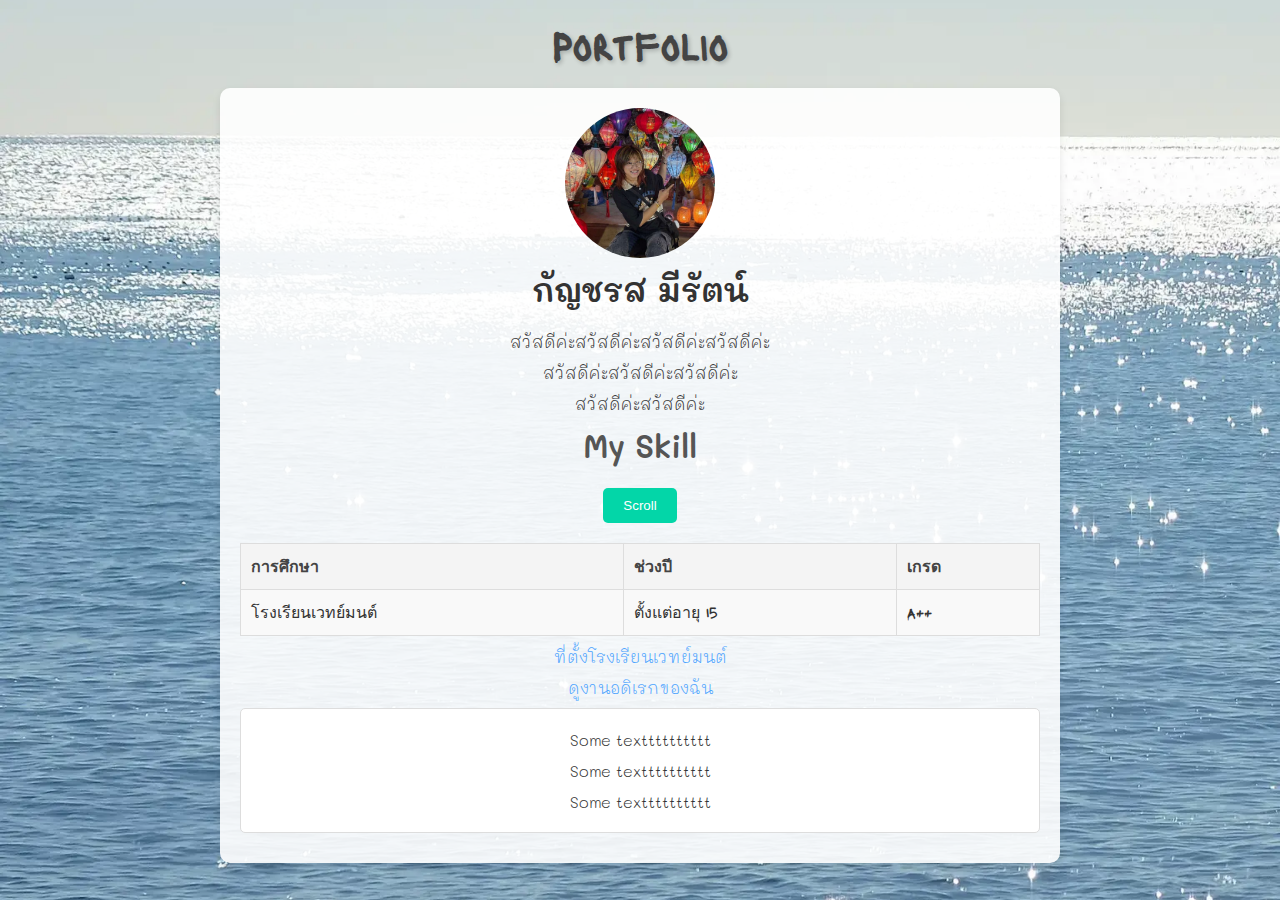
==== index.html @ 11341e06 "1" ====
<!DOCTYPE html>
<html>
    <head>
        <title>Noeynoey</title>
        <!-- front อิ้ง -->
        <link type="text/css" rel="stylesheet" href="style.css">
        <link rel="preconnect" href="https://fonts.googleapis.com">
        <link rel="preconnect" href="https://fonts.gstatic.com" crossorigin>
        <link href="https://fonts.googleapis.com/css2?family=Lacquer&family=Playwrite+HR+Lijeva:wght@100..400&display=swap" rel="stylesheet">
        <!-- front ไทย -->
        <link rel="preconnect" href="https://fonts.googleapis.com">
        <link rel="preconnect" href="https://fonts.gstatic.com" crossorigin>
        <link href="https://fonts.googleapis.com/css2?family=Itim&family=Lacquer&family=Mali:ital,wght@0,200;0,300;0,400;0,500;0,600;0,700;1,200;1,300;1,400;1,500;1,600;1,700&family=Playwrite+HR+Lijeva:wght@100..400&display=swap" rel="stylesheet">
    </head>
<body>

    <!-- <p style="background-image: url('/images/พื้นหลังทะเล.png');"></p> -->

    <div class="headd">
        <h1>Portfolio</h1>
    </div>
    
    <div class="main-content">
        <img src="images/ดิฉัน.png" alt="Italian Trulli">
        <!-- <div class="record"> -->
            <h1>กัญชรส มีรัตน์</h1>
            <p>สวัสดีค่ะสวัสดีค่ะสวัสดีค่ะสวัสดีค่ะ</p>
            <p>สวัสดีค่ะสวัสดีค่ะสวัสดีค่ะ</p>
            <p>สวัสดีค่ะสวัสดีค่ะ</p> 
        <!-- </div> -->

        <div class="my-skill">
            <h1>My Skill</h1>

            <button onclick="myFunction()">Scroll</button>

        </div>

        <table>
            <tr>
                <th>การศึกษา</th>
                <th>ช่วงปี</th>
                <th>เกรด</th>
            </tr>
            <tr>
                <td>โรงเรียนเวทย์มนต์</td>
                <td>ตั้งแต่อายุ 15</td>
                <td>A++</td>
            </tr>
        </table>

        <!-- Absolute URLs เปิด tab ใหม่ -->
        <p><a href="https://camt.cmu.ac.th/index.php/th/" target="_blank">ที่ตั้งโรงเรียนเวทย์มนต์</a></p>

        <div class="click">
            <!-- Relative URLs เปิดในเว็บนี้เลย -->
            <p><a href="story.html">ดูงานอดิเรกของฉัน</a></p>
        </div>


        <div class="my-skill2" id="content">

            
                <p>Some textttttttttt </p>
                <p>Some textttttttttt </p>
                <p>Some textttttttttt </p>
              
              
              <script>
              function myFunction() {
                const element = document.getElementById("content");
                element.scrollIntoView();
              }
              </script>
        </div>

    </div>


</body>
</html>
---- style.css ----
/* style.css */

body {

    font-family: "Lacquer", system-ui;
    font-weight: 400;
    background-color: #f5f5f5;
    background-image: url('images/ทะเล.png');
    background-size: cover;
    background-position: center;
    color: #333;
}

.headd h1 {
    text-align: center;
    font-size: 2.5rem;
    font-weight: bold;
    margin: 20px 0;
    color: #444;
    text-shadow: 2px 2px 4px rgba(0, 0, 0, 0.2);
}

.main-content {
    max-width: 800px;
    margin: 0 auto;
    background: rgba(255, 255, 255, 0.9);
    padding: 20px;
    border-radius: 10px;
    box-shadow: 0 4px 8px rgba(0, 0, 0, 0.1);
}

.main-content img {
    display: block;
    margin: 0 auto;
    border-radius: 50%;
    width: 150px;
    height: 150px;
    object-fit: cover;
}

.main-content h1 {
    text-align: center;
    font-size: 2rem;
    margin-top: 10px;
    color: #333;
    font-family: "Mali", cursive;
    font-weight: 600;
    font-style: normal;
}

.main-content p {
    text-align: center;
    margin: 10px 0;
    font-family: "Mali", cursive;
    font-weight: 300;
    font-style: normal;
}

.my-skill h1 {
    text-align: center;
    color: #555;
}

button {
    display: flex;
    justify-content: center;
    margin: 10px auto;
    padding: 10px 20px;
    background-color: #03d6a8;
    color: #fff;
    border: none;
    border-radius: 5px;
}

button:hover {
    background-color: #219f7e;
}

table {
    width: 100%;
    border-collapse: collapse;
    margin-top: 20px;
}

table th, table td {
    padding: 10px;
    border: 1px solid #ddd;
    text-align: left;
}

table th {
    background-color: #f4f4f4;
    color: #444;
}

table tr:nth-child(even) {
    background-color: #f9f9f9;
}

a {
    color: #4ea4ff;
    text-decoration: none;
    transition: color 0.3s ease;
}

a:hover {
    color: #1d65b3;
}

#content {
    border: 1px solid #ddd;
    padding: 10px;
    background: #fff;
    margin: 10px 0;
    border-radius: 5px;
}

/* .main-content2 {
    width: 500px;
    padding: 20px;
    border: 1px solid #dddddd;
    background-color: #e8e9ea;
    margin: 30px auto 0 auto;
    position: relative;
    display: flex;
    justify-content: center; 
} */

.main-content iframe {
    width: 420px ;
    height: 315px ;
}
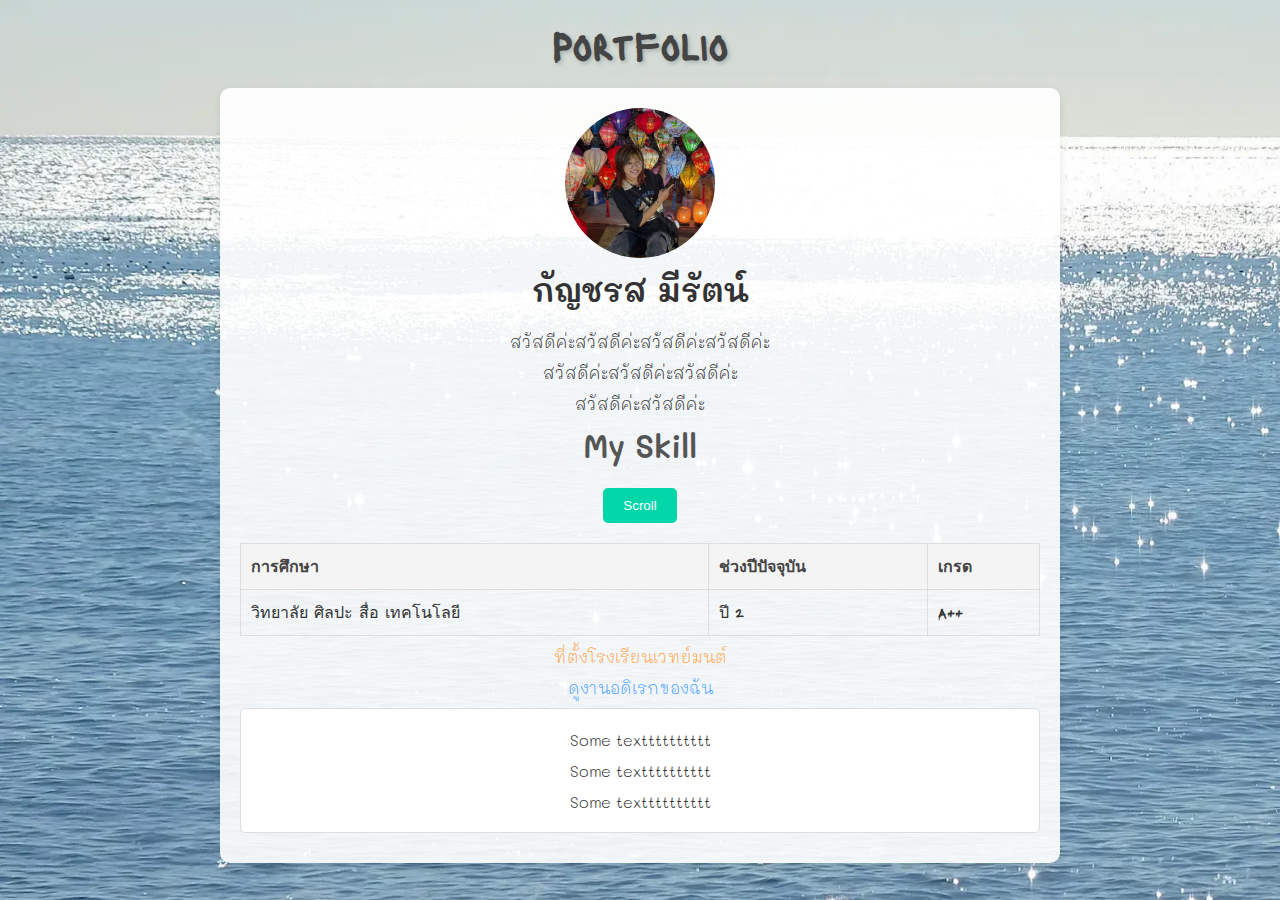
==== commit 1a63cedf: "2" ====
--- a/index.html
+++ b/index.html
@@ -39,12 +39,12 @@
         <table>
             <tr>
                 <th>การศึกษา</th>
-                <th>ช่วงปี</th>
+                <th>ช่วงปีปัจจุบัน</th>
                 <th>เกรด</th>
             </tr>
             <tr>
-                <td>โรงเรียนเวทย์มนต์</td>
-                <td>ตั้งแต่อายุ 15</td>
+                <td>วิทยาลัย ศิลปะ สื่อ เทคโนโลยี</td>
+                <td>ปี 2</td>
                 <td>A++</td>
             </tr>
         </table>
--- a/style.css
+++ b/style.css
@@ -93,17 +93,24 @@
     color: #444;
 }
 
-table tr:nth-child(even) {
-    background-color: #f9f9f9;
+
+a {
+    color: #ffa74e;
+    text-decoration: none;
+    transition: color 0.3s ease;
 }
 
-a {
+.click a {
     color: #4ea4ff;
     text-decoration: none;
     transition: color 0.3s ease;
 }
 
 a:hover {
+    color: #ff6e4e;
+}
+
+.click :hover {
     color: #1d65b3;
 }
 
@@ -115,7 +122,7 @@
     border-radius: 5px;
 }
 
-/* .main-content2 {
+.main-content2 {
     width: 500px;
     padding: 20px;
     border: 1px solid #dddddd;
@@ -124,9 +131,11 @@
     position: relative;
     display: flex;
     justify-content: center; 
-} */
+}
 
-.main-content iframe {
+iframe {
     width: 420px ;
     height: 315px ;
+    display: flex;
+    justify-content: center; 
 }
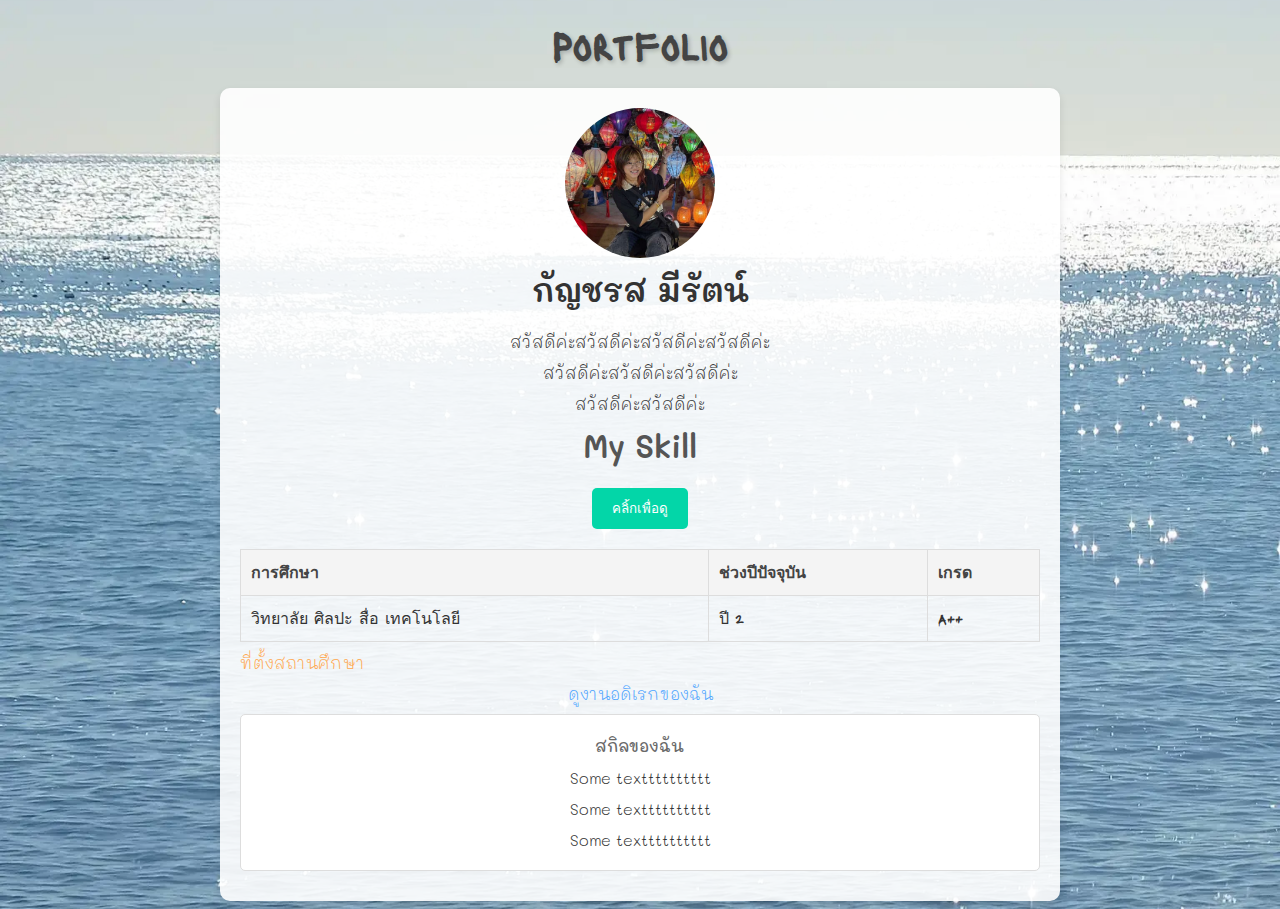
==== commit 66d74c4a: "3" ====
--- a/index.html
+++ b/index.html
@@ -32,7 +32,7 @@
         <div class="my-skill">
             <h1>My Skill</h1>
 
-            <button onclick="myFunction()">Scroll</button>
+            <button onclick="myFunction()">คลิ้กเพื่อดู</button>
 
         </div>
 
@@ -50,7 +50,7 @@
         </table>
 
         <!-- Absolute URLs เปิด tab ใหม่ -->
-        <p><a href="https://camt.cmu.ac.th/index.php/th/" target="_blank">ที่ตั้งโรงเรียนเวทย์มนต์</a></p>
+        <p><a href="https://camt.cmu.ac.th/index.php/th/" target="_blank">ที่ตั้งสถานศึกษา</a></p>
 
         <div class="click">
             <!-- Relative URLs เปิดในเว็บนี้เลย -->
@@ -60,7 +60,7 @@
 
         <div class="my-skill2" id="content">
 
-            
+            <h1>สกิลของฉัน</h1>
                 <p>Some textttttttttt </p>
                 <p>Some textttttttttt </p>
                 <p>Some textttttttttt </p>
--- a/style.css
+++ b/style.css
@@ -48,6 +48,16 @@
     font-style: normal;
 }
 
+.my-skill2 h1 {
+    text-align: center;
+    font-size: 1rem;
+    margin-top: 10px;
+    color: #6a6a6a;
+    font-family: "Mali", cursive;
+    font-weight: 500;
+    font-style: normal;
+}
+
 .main-content p {
     text-align: center;
     margin: 10px 0;
@@ -95,19 +105,24 @@
 
 
 a {
+    display: flex;
+    justify-content: flex-start;
+    font-size: 1rem;
     color: #ffa74e;
     text-decoration: none;
     transition: color 0.3s ease;
 }
 
 .click a {
+    display: flex;
+    justify-content: center;
     color: #4ea4ff;
     text-decoration: none;
     transition: color 0.3s ease;
 }
 
 a:hover {
-    color: #ff6e4e;
+    color: #fc4f29;
 }
 
 .click :hover {
@@ -136,6 +151,4 @@
 iframe {
     width: 420px ;
     height: 315px ;
-    display: flex;
-    justify-content: center; 
 }
